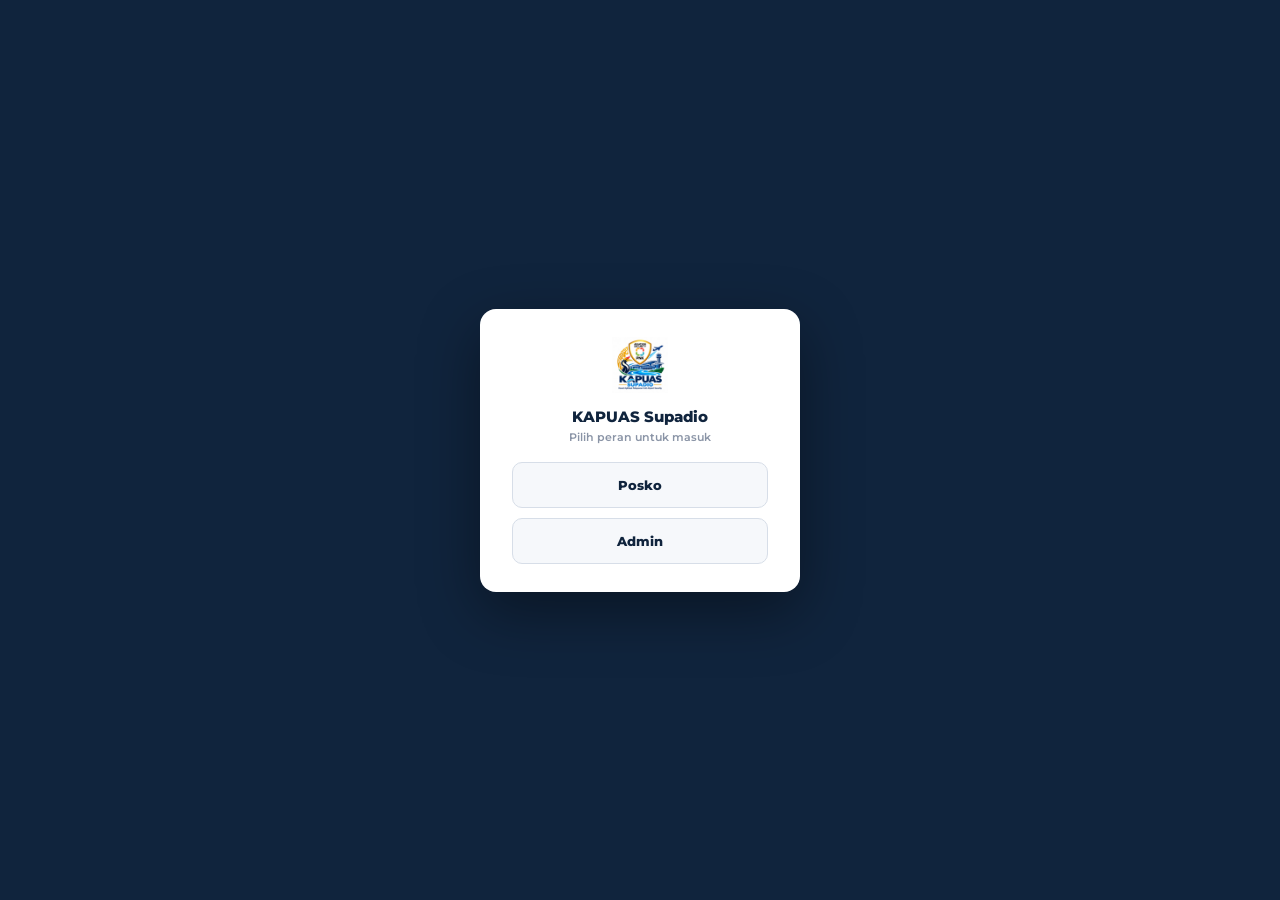
==== index.html @ 76870246 "Sederhanakan Beranda: fokus ke serah-terima shift saja Hapus bagian statistik "Bulan Ini" (ketidakha" ====
<!DOCTYPE html>
<html lang="id">
<head>
<meta charset="UTF-8">
<meta name="viewport" content="width=device-width, initial-scale=1">
<title>Beranda - Sistem Pelaporan AVSEC Bandara Supadio</title>
<link rel="manifest" href="manifest.json">
<meta name="theme-color" content="#10243D">
<link rel="icon" type="image/png" href="Logo/AVS-192.png">
<link rel="apple-touch-icon" href="Logo/AVS-192.png">
<link rel="stylesheet" href="style.css">
<link rel="stylesheet" href="layout.css">
<link rel="stylesheet" href="beranda.css">
</head>
<body class="locked">

<div class="main-wrapper">
<div id="topBar"></div>

<div class="rl-head">
<div><h2>Rekap Laporan</h2><p>Panduan serah-terima untuk shift berikutnya</p></div>
<div class="rl-sp"></div>
<div class="bell-wrap">
<button type="button" class="bell-btn" id="btnBell" onclick="Beranda.bukaShiftKosong()" title="Laporan belum lengkap bulan ini">
<svg viewBox="0 0 24 24"><path d="M12 22c1.1 0 2-.9 2-2h-4c0 1.1.9 2 2 2zm6-6v-5c0-3.07-1.64-5.64-4.5-6.32V4c0-.83-.67-1.5-1.5-1.5s-1.5.67-1.5 1.5v.68C7.63 5.36 6 7.92 6 11v5l-2 2v1h16v-1l-2-2z"/></svg>
<span class="bell-badge" id="bellBadge" style="display:none">0</span>
</button>
</div>
<a class="btn-semua-rekap" id="btnPantauPosko" href="pantau-posko.html" title="Pantau keterisian laporan seluruh posko" style="display:none;background:#10243D;box-shadow:0 2px 6px rgba(16,36,61,.3)">Pantau Posko ›</a>
<a class="btn-semua-rekap" id="btnSemuaRekap" href="rekap.html" title="Lihat rekap lengkap semua laporan">Lihat Semua Rekap ›</a>
</div>

<div class="d-wrap" id="dash">

<div class="sec-lbl"><h4>Shift Sebelumnya</h4><span id="shiftSbLabel">memuat…</span></div>
<div class="grid12" id="rowShiftSb">
<div class="dcard c4 rauto"><div class="h"><div><h3>Personel Tidak Hadir</h3><div class="sub">memuat…</div></div></div><div class="empty">Memuat data…</div></div>
<div class="dcard c4 rauto"><div class="h"><div><h3>Fasilitas Bermasalah</h3><div class="sub">memuat…</div></div></div><div class="empty">Memuat data…</div></div>
<div class="dcard c4 rauto"><div class="h"><div><h3>📓 Catatan Serah Terima</h3><div class="sub">memuat…</div></div></div><div class="empty">Memuat data…</div></div>
</div>

<div class="note" id="noteBawah"></div>
</div>
</div>

<!-- MODAL: LAPORAN BELUM LENGKAP (3 jenis) -->
<div class="modal-overlay" id="kosongOverlay">
<div class="modal-container" style="max-width:560px">
<div class="modal-header"><span class="modal-title">LAPORAN BELUM LENGKAP</span><button type="button" class="modal-close" onclick="Beranda.tutupShiftKosong()">✕</button></div>
<div class="modal-body" id="kosongBody"></div>
<div class="modal-footer"><button type="button" class="btn-info" onclick="Beranda.salinPengingatKosong()">Salin Pengingat WA</button><button type="button" class="btn-cancel" onclick="Beranda.tutupShiftKosong()">Tutup</button></div>
</div>
</div>

<div id="toast" role="status" aria-live="polite"></div>

<script src="akses.js"></script>
<script src="shell.js"></script>
<script>AVS_gerbangUtama();</script>
<script src="data.js"></script>
<script src="beranda.js"></script>
</body>
</html>
---- style.css ----
/* Montserrat: font utama UI & PDF, di-hosting sendiri (bukan CDN) supaya tetap
   tampil benar meski tanpa akses internet, sama seperti pola Inter di bawah. */
@font-face{font-family:'Montserrat';font-weight:400;font-style:normal;font-display:swap;src:url(fonts/montserrat-latin-400-normal.woff2) format('woff2');}
@font-face{font-family:'Montserrat';font-weight:500;font-style:normal;font-display:swap;src:url(fonts/montserrat-latin-500-normal.woff2) format('woff2');}
@font-face{font-family:'Montserrat';font-weight:600;font-style:normal;font-display:swap;src:url(fonts/montserrat-latin-600-normal.woff2) format('woff2');}
@font-face{font-family:'Montserrat';font-weight:700;font-style:normal;font-display:swap;src:url(fonts/montserrat-latin-700-normal.woff2) format('woff2');}
@font-face{font-family:'Montserrat';font-weight:800;font-style:normal;font-display:swap;src:url(fonts/montserrat-latin-800-normal.woff2) format('woff2');}
/* Inter: fallback web-font sebelum jatuh ke font sistem (dipakai di seluruh
   font-family sebagai 'Montserrat', 'Inter', ...). */
@font-face{font-family:'Inter';font-weight:400;font-style:normal;font-display:swap;src:url(fonts/inter-latin-400-normal.woff2) format('woff2');}
@font-face{font-family:'Inter';font-weight:500;font-style:normal;font-display:swap;src:url(fonts/inter-latin-500-normal.woff2) format('woff2');}
@font-face{font-family:'Inter';font-weight:600;font-style:normal;font-display:swap;src:url(fonts/inter-latin-600-normal.woff2) format('woff2');}
@font-face{font-family:'Inter';font-weight:700;font-style:normal;font-display:swap;src:url(fonts/inter-latin-700-normal.woff2) format('woff2');}
@font-face{font-family:'Inter';font-weight:800;font-style:normal;font-display:swap;src:url(fonts/inter-latin-800-normal.woff2) format('woff2');}

:root {
/* Palet Warna Profesional - Aviation Security Operations */
--ink: #10243D;             /* Navy tua - otoritas & header */
--ink-soft: #1D3A5C;        /* Navy sekunder - gradient/hover */
--primary: #C93B2E;         /* Merah alert yang lebih tenang */
--primary-hover: #A82F24;
--secondary: #157A82;       /* Teal tua - profesional */
--secondary-hover: #0F5F65;
--accent-yellow: #D98A22;   /* Amber diperdalam */
--accent-green: #4F8A3D;    /* Hijau diperdalam */

--bg-body: #EEF1F6;
--card-bg: #ffffff;
--border-color: #D7DEE8;
--text-main: #1A2233;
--text-muted: #5C6675;
--danger: #C93B2E;

/* Console / live-preview palette */
--console-bg: #0B1424;
--console-bg-soft: #101E36;
--console-text: #6FE0D0;
--console-border: #223752;

/* Success state */
--success: #4F8A3D;
--success-bg: #EEF5E7;
--success-text: #3F6B2E;

/* Skala tipografi (Judul Utama / Subjudul / Body), responsif lewat clamp()
   supaya menyusut wajar di layar sempit tanpa media query terpisah.
   Dipakai di judul dialog/modal dan elemen judul asli lain; teks UI padat
   (label, badge, sel tabel, input) tetap pada ukurannya sendiri yang sudah
   disetel presisi agar tata letak grid/flex yang ketat tidak bergeser. */
--fs-h1: clamp(20px, 1.6vw + 14px, 26px);
--fs-h2: clamp(15px, 0.9vw + 12px, 18px);
--fs-h3: clamp(13px, 0.5vw + 11px, 14px);
--fs-body: clamp(12.5px, 0.2vw + 12px, 13.5px);
--lh-body: 1.55;
}

* {
box-sizing: border-box;
margin: 0;
padding: 0;
}

body {
font-family: 'Montserrat', 'Inter', -apple-system, sans-serif;
background-color: var(--bg-body);
background-image: radial-gradient(circle at top left, #F4F7FB 0%, var(--bg-body) 55%);
color: var(--text-main);
display: flex;
flex-direction: column;
height: 100vh;
overflow: hidden;
-webkit-font-smoothing: antialiased;
}

/* --- MAIN CONTENT WRAPPER --- */
.main-wrapper {
flex: 1;
display: flex;
flex-direction: column;
overflow: hidden;
padding: 12px;
gap: 12px;
width: 100%;
}

/* HEADER PANEL SELEBAR MONITOR DENGAN LOGO DI UJUNG KIRI */
.top-header-panel {
background: linear-gradient(120deg, var(--ink) 0%, var(--ink-soft) 100%);
border: 1px solid var(--ink);
border-top: 4px solid var(--primary);
border-radius: 10px;
padding: 10px 20px;
display: flex;
align-items: center;
justify-content: space-between;
gap: 20px;
box-shadow: 0 4px 14px rgba(16, 36, 61, 0.25);
flex-shrink: 0;
width: 100%;
}

.header-logo {
height: 65px;
width: 65px;
display: flex;
align-items: center;
justify-content: center;
flex-shrink: 0;
background: rgba(255,255,255,0.06);
border-radius: 8px;
padding: 4px;
}

.header-logo img {
max-width: 100%;
max-height: 100%;
object-fit: contain;
}

.header-content {
flex: 1;
display: flex;
flex-direction: column;
align-items: center;
gap: 8px;
}

.main-header-title {
font-size: 18px;
font-weight: 800;
color: #ffffff;
letter-spacing: 0.8px;
text-transform: uppercase;
text-align: center;
}

.header-inputs {
display: flex;
gap: 20px;
justify-content: center;
align-items: center;
}

.header-input-group {
display: flex;
align-items: center;
gap: 8px;
}

.header-input-group label {
font-weight: 700;
font-size: 11px;
color: #A9BBD4;
letter-spacing: 0.3px;
}

.header-input-group input, .header-input-group select {
padding: 5px 10px;
border: 1px solid rgba(255,255,255,0.18);
border-radius: 6px;
font-size: 12px;
background: rgba(255,255,255,0.95);
outline: none;
font-weight: 600;
color: var(--text-main);
transition: box-shadow 0.15s ease;
}

.header-input-group input:focus, .header-input-group select:focus {
box-shadow: 0 0 0 3px rgba(111, 224, 208, 0.35);
}

/* BAR NAVIGASI DI BAWAH HEADER PANEL */
.sub-navbar {
display: flex;
gap: 8px;
background: #ffffff;
border: 1px solid var(--border-color);
border-radius: 10px;
padding: 5px 8px;
flex-shrink: 0;
box-shadow: 0 1px 3px rgba(16, 36, 61, 0.04);
}

.nav-btn {
display: flex;
align-items: center;
gap: 8px;
padding: 7px 18px;
border-radius: 7px;
cursor: pointer;
font-size: 12px;
font-weight: 700;
color: var(--text-muted);
letter-spacing: 0.2px;
transition: all 0.2s ease;
}

.nav-btn:hover {
background: #F1F4F9;
color: var(--ink);
}

.nav-btn.active {
background: var(--ink);
color: #ffffff;
box-shadow: 0 2px 6px rgba(16, 36, 61, 0.25);
}

.nav-btn svg {
width: 20px;
height: 20px;
fill: currentColor;
}

/* --- LAYOUT GRID UTAMA (3 KOLOM) --- */
.dashboard-layout {
display: grid;
grid-template-columns: 1fr 1fr 0.85fr;
grid-template-rows: 1fr auto;
gap: 12px;
flex: 1;
min-height: 0;
}

.column-wrapper {
display: flex;
flex-direction: column;
gap: 10px;
min-height: 0;
height: 100%;
}

/* PANEL BOX STATIS DENGAN SCROLLING ISI */
.panel-box {
background: #ffffff;
border: 1px solid var(--border-color);
border-top: 3px solid var(--border-color);
border-radius: 10px;
padding: 12px;
display: flex;
flex-direction: column;
flex: 1;
min-height: 0;
box-shadow: 0 1px 3px rgba(16, 36, 61, 0.05);
}

/* Aksen warna per kolom: Kekuatan (merah) / Penempatan (teal) / Pratinjau (navy) */
.column-wrapper:nth-child(1) .panel-box { border-top-color: var(--primary); }
.column-wrapper:nth-child(2) .panel-box { border-top-color: var(--secondary); }
.column-wrapper:nth-child(3) .panel-box { border-top-color: var(--ink); }

/* TULISAN TITLE PANELS STATIS */
.panel-title {
font-size: 12.5px;
font-weight: 800;
color: var(--ink);
text-transform: uppercase;
letter-spacing: 0.5px;
border-bottom: 2px solid #f1f5f9;
padding-bottom: 8px;
margin-bottom: 10px;
flex-shrink: 0;
position: sticky;
top: 0;
background: #ffffff;
z-index: 5;
}

.column-wrapper:nth-child(1) .panel-title { color: var(--primary); }
.column-wrapper:nth-child(2) .panel-title { color: var(--secondary-hover); }
.column-wrapper:nth-child(3) .panel-title { color: var(--ink); }

/* AREA KONTEN ISI YANG DAPAT DI-SCROLL */
.panel-content {
flex: 1;
overflow-y: auto;
padding-right: 4px;
}

/* CARD COMPONENTS */
.kat-card {
background: #F8FAFC;
padding: 11px;
border-radius: 8px;
margin-bottom: 10px;
border: 1px solid #E4E9F0;
transition: border-color 0.15s ease;
}

.kat-card:hover {
border-color: #C9D3E0;
}

.kat-title {
font-weight: 700;
margin-bottom: 6px;
color: var(--ink);
font-size: 12px;
letter-spacing: 0.2px;
}

.grid-3 {
display: grid;
grid-template-columns: 1fr 1fr 1fr;
gap: 6px;
}

label {
display: block;
font-weight: 600;
margin-bottom: 3px;
font-size: 11px;
color: var(--text-muted);
}

select, input {
width: 100%;
padding: 6px 8px;
border: 1px solid var(--border-color);
border-radius: 5px;
font-size: 12px;
box-sizing: border-box;
outline: none;
background: #ffffff;
color: var(--text-main);
transition: border-color 0.15s ease, box-shadow 0.15s ease;
}

select:focus, input:focus {
border-color: var(--secondary);
box-shadow: 0 0 0 3px rgba(21, 122, 130, 0.15);
}

input[type=number]::-webkit-inner-spin-button,
input[type=number]::-webkit-outer-spin-button {
-webkit-appearance: none;
margin: 0;
}

.btn-add {
background-color: var(--secondary);
color: white;
padding: 6px 12px;
font-size: 11px;
border-radius: 5px;
border: none;
cursor: pointer;
margin-top: 8px;
display: inline-flex;
align-items: center;
gap: 4px;
font-weight: 600;
letter-spacing: 0.2px;
transition: background-color 0.15s ease, transform 0.1s ease;
}

.btn-add:hover {
background-color: var(--secondary-hover);
}

.btn-add:active {
transform: translateY(1px);
}

.btn-remove {
background-color: var(--danger);
color: white;
border-radius: 5px;
width: 26px;
height: 26px;
display: flex;
align-items: center;
justify-content: center;
font-size: 12px;
border: none;
cursor: pointer;
flex-shrink: 0;
transition: background-color 0.15s ease;
}

.btn-remove:hover {
background-color: var(--primary-hover);
}

.dynamic-row {
display: flex;
gap: 6px;
margin-top: 6px;
align-items: center;
}

/* BOTTOM COMPARISON BAR */
.comparison-box {
background: #ffffff;
border: 1px solid var(--border-color);
border-radius: 8px;
padding: 10px 20px;
font-weight: 700;
display: grid;
grid-template-columns: 1fr auto 1fr;
gap: 20px;
align-items: center;
font-size: 12.5px;
flex-shrink: 0;
box-shadow: 0 1px 3px rgba(0,0,0,0.05);
height: 42px;
}

.comparison-box span {
text-align: center;
letter-spacing: 0.2px;
color: var(--text-main);
}

.comparison-box span#totalDisplay {
border-right: 1px solid var(--border-color);
padding-right: 20px;
}

.comparison-box span#totalPenempatanDisplay {
border-left: 1px solid var(--border-color);
padding-left: 20px;
}

.comparison-box span#compStatus {
white-space: nowrap;
padding: 6px 16px;
border-radius: 20px;
font-weight: 800;
transition: background-color 0.2s ease, color 0.2s ease, border-color 0.2s ease;
display: flex;
align-items: center;
justify-content: center;
justify-self: center;
align-self: center;
text-align: center;
}

.compStatus-balance {
background-color: var(--success-bg);
color: var(--success-text);
border: 1px solid #C9DEB8;
}

.compStatus-unbalance {
background-color: #FCEEEC;
color: var(--primary);
border: 1px solid #F3CFC8;
}

/* RIGHT PANEL PRATINJAU & ACTION BUTTONS */
.output-area {
flex: 1;
background: linear-gradient(180deg, var(--console-bg-soft) 0%, var(--console-bg) 100%);
color: var(--console-text);
padding: 14px 12px 12px 12px;
border-radius: 7px;
white-space: pre-wrap;
font-family: 'Source Code Pro', monospace;
font-size: 11px;
overflow-y: auto;
border: 1px solid var(--console-border);
line-height: 1.45;
box-shadow: inset 0 0 0 1px rgba(192, 11, 11, 0.02), inset 0 1px 8px rgba(0,0,0,0.25);
}

.output-area::-webkit-scrollbar {
width: 8px;
}

.output-area::-webkit-scrollbar-thumb {
background: #EEF5E7;
border-radius: 4px;
}

.right-btn-group {
display: flex;
gap: 8px;
flex-shrink: 0;
height: 42px;
}

.btn-action {
flex: 1;
padding: 0 10px;
font-size: 12px;
font-weight: 700;
letter-spacing: 0.2px;
border: none;
border-radius: 7px;
cursor: pointer;
color: white;
transition: background-color 0.2s, box-shadow 0.2s, transform 0.1s;
display: flex;
align-items: center;
justify-content: center;
box-shadow: 0 2px 6px rgba(16, 36, 61, 0.12);
}

.btn-action:active { transform: translateY(1px); }

.btn-submit { background-color: var(--primary); }
.btn-submit:hover { background-color: var(--primary-hover); }

.btn-copy { background-color: var(--secondary); }
.btn-copy:hover { background-color: var(--secondary-hover); }

.status-lengkap, .status-nihil {
background-color: var(--success-bg);
color: var(--success-text);
padding: 6px;
border-radius: 5px;
font-weight: 600;
font-size: 11px;
margin-top: 4px;
border: 1px solid #C9DEB8;
}

.status-nihil {
background-color: #F1F3F6;
color: #4b5563;
border-color: #E1E6ED;
}

/* SAVED REPORT LIST */
.saved-card {
background: white;
border: 1px solid var(--border-color);
border-left: 3px solid var(--ink);
border-radius: 8px;
padding: 12px 14px;
margin-bottom: 10px;
display: flex;
justify-content: space-between;
align-items: center;
box-shadow: 0 1px 2px rgba(16, 36, 61, 0.04);
transition: box-shadow 0.15s ease, border-left-color 0.15s ease;
}

.saved-card:hover {
box-shadow: 0 4px 12px rgba(16, 36, 61, 0.08);
border-left-color: var(--secondary);
}

.btn-info, .btn-warning, .btn-danger, .btn-success {
border: none;
padding: 6px 13px;
border-radius: 5px;
cursor: pointer;
font-size: 12px;
font-weight: 600;
color: white;
transition: background-color 0.15s ease, transform 0.1s ease;
}
.btn-info:active, .btn-warning:active, .btn-danger:active, .btn-success:active { transform: translateY(1px); }

.btn-info { background-color: var(--secondary); }
.btn-info:hover { background-color: var(--secondary-hover); }
.btn-warning { background-color: var(--accent-yellow); }
.btn-warning:hover { background-color: #B87418; }
.btn-danger { background-color: var(--danger); }
.btn-danger:hover { background-color: var(--primary-hover); }
.btn-success { background-color: var(--success); }
.btn-success:hover { background-color: #3D6E2E; }

/* MODAL PREVIEW STYLES */
.modal-overlay {
position: fixed;
top: 0;
left: 0;
width: 100vw;
height: 100vh;
background: rgba(10, 18, 32, 0.65);
backdrop-filter: blur(2px);
display: none;
justify-content: center;
align-items: center;
z-index: 1000;
padding: 20px;
}

.modal-container {
background: #ffffff;
border-radius: 10px;
width: 100%;
max-width: 650px;
max-height: 90vh;
display: flex;
flex-direction: column;
box-shadow: 0 20px 45px rgba(8, 16, 30, 0.35);
overflow: hidden;
}

.modal-header {
padding: 14px 18px;
border-bottom: 1px solid var(--ink);
display: flex;
justify-content: space-between;
align-items: center;
background: linear-gradient(120deg, var(--ink) 0%, var(--ink-soft) 100%);
}

.modal-title {
font-size: var(--fs-h3);
font-weight: 700;
letter-spacing: 0.4px;
color: #ffffff;
}

.modal-close {
background: rgba(255,255,255,0.08);
border: none;
width: 26px;
height: 26px;
border-radius: 6px;
font-size: 16px;
font-weight: bold;
cursor: pointer;
color: #ffffff;
transition: background-color 0.15s ease;
}

.modal-close:hover {
background: rgba(255,255,255,0.18);
}

.modal-body {
padding: 16px;
overflow-y: auto;
flex: 1;
background: var(--console-bg);
}

.modal-footer {
padding: 12px 16px;
border-top: 1px solid var(--border-color);
display: flex;
justify-content: flex-end;
gap: 8px;
background: #F8FAFC;
}

#pdfTemplate {
  position: absolute;
  left: -9999px;
  top: -9999px;
  width: 210mm; /* Sesuai standar lebar A4 */
}

/* ================= TAMBAHAN VERSI 2 ================= */
body { height: 100vh; height: 100dvh; }

/* --- Kunci hanya untuk desktop --- */
#lockScreen {
  display: none; position: fixed; inset: 0; z-index: 5000;
  background: linear-gradient(140deg, var(--ink) 0%, var(--ink-soft) 100%);
  color: #fff; flex-direction: column; align-items: center; justify-content: center;
  text-align: center; padding: 28px; gap: 14px;
}
#lockScreen img { width: 96px; height: 96px; object-fit: contain; background: rgba(255,255,255,0.08); border-radius: 14px; padding: 8px; }
#lockScreen h2 { font-size: 20px; letter-spacing: 0.6px; text-transform: uppercase; }
#lockScreen p { font-size: 14px; color: #A9BBD4; max-width: 420px; line-height: 1.5; }
body.locked #lockScreen { display: flex; }
body.locked .main-wrapper, body.locked .modal-overlay, body.locked #toast { display: none !important; }

/* --- Navbar: tombol laporan baru + lencana ubah --- */
.nav-spacer { flex: 1; }
.edit-badge { display: none; align-items: center; font-size: 11px; font-weight: 700; color: #8A5A0C; background: #FFF3DC; border: 1px solid #F0D9A8; border-radius: 6px; padding: 0 10px; }
.nav-new { border: 1px solid var(--border-color); }

/* --- Kartu kategori --- */
.kat-head { display: flex; align-items: center; gap: 4px; margin-bottom: 6px; }
.kat-head .kat-title { flex: 1; margin-bottom: 0; }
.icon-btn { width: 24px; height: 24px; border: 1px solid var(--border-color); background: #fff; color: var(--text-muted); border-radius: 5px; font-size: 11px; line-height: 1; cursor: pointer; flex-shrink: 0; display: flex; align-items: center; justify-content: center; padding: 0; width: 24px; }
.icon-btn:hover { background: #EEF1F6; color: var(--ink); }
.icon-btn.del:hover { background: #FCEEEC; color: var(--danger); border-color: #F3CFC8; }
.kat-edit { background: #fff; border: 1px dashed var(--secondary); border-radius: 7px; padding: 8px; margin-bottom: 8px; }
.kat-edit-grid { display: grid; grid-template-columns: 1fr 96px 96px; gap: 6px; }
.kat-edit-actions { display: flex; gap: 6px; align-items: center; margin-top: 6px; }
.kat-edit-actions .btn-add, .kat-edit-actions .btn-cancel { margin-top: 0; }
.btn-cancel { background: #E4E9F0; color: var(--text-main); border: none; padding: 6px 12px; font-size: 11px; font-weight: 600; border-radius: 5px; cursor: pointer; }
.btn-cancel:hover { background: #D7DEE8; }
.hint { font-size: 10.5px; color: var(--text-muted); font-weight: 500; }
.kat-card.err { border-color: var(--danger); background: #FFF6F5; }
.kat-card.err .grid-3 input[id^="kurang_"] { border-color: var(--danger); color: var(--danger); font-weight: 700; }

/* --- Tanda nama ganda (merah) & baris kosong (oranye) --- */
.dynamic-row.dup input.nm { border: 1.5px solid var(--danger); background: #FDECEA; color: #8F1F14; font-weight: 700; }
.dynamic-row.empty input.nm { border-color: #E6B05A; background: #FFF8EA; }

.icon-btn:disabled { opacity: 0.35; cursor: default; }
.icon-btn:disabled:hover { background: #fff; color: var(--text-muted); }

/* --- Panel tambah kategori --- */
.cat-add-bar { flex-shrink: 0; border-top: 1px solid #EEF1F6; padding-top: 8px; margin-top: 4px; }
.cat-add-bar .btn-add { margin-top: 0; }
#addPanel { display: none; background: #F8FAFC; border: 1px solid #E4E9F0; border-radius: 8px; padding: 8px; }
#addPanel .add-row { display: flex; gap: 6px; align-items: center; margin-top: 6px; }
#addPanel .add-row:first-child { margin-top: 0; }
#addPanel .add-row .btn-add, #addPanel .add-row .btn-cancel { margin-top: 0; }
#addNew { display: none; grid-template-columns: 1fr 96px 96px; gap: 6px; margin-top: 6px; }

/* --- Catatan pemeriksaan (di atas pratinjau) --- */
.issue-box { display: none; flex-shrink: 0; background: #FFF6F5; border: 1px solid #F3CFC8; border-radius: 7px; padding: 8px 10px; margin-bottom: 8px; font-size: 11px; color: #8F1F14; max-height: 30%; overflow-y: auto; }
.issue-box b { display: block; margin-bottom: 3px; letter-spacing: 0.3px; }
.issue-box ul { margin-left: 16px; line-height: 1.45; }

/* --- Tombol Kirim WA --- */
.btn-wa { background-color: #1FA855; }
.btn-wa:hover { background-color: #17864A; }
.btn-success.btn-wa { background-color: #1FA855; }
.btn-success.btn-wa:hover { background-color: #17864A; }

/* --- Daftar tersimpan --- */
.saved-toolbar { display: flex; gap: 8px; align-items: center; margin-bottom: 10px; flex-shrink: 0; }
.saved-actions { display: flex; gap: 6px; flex-wrap: wrap; justify-content: flex-end; }
.saved-meta { font-size: 11px; color: var(--text-muted); margin-top: 2px; }

/* --- Notifikasi (toast) --- */
#toast { position: fixed; left: 50%; bottom: 24px; transform: translate(-50%, 20px); background: var(--ink); color: #fff; padding: 10px 18px; border-radius: 8px; font-size: 12.5px; font-weight: 600; box-shadow: 0 8px 24px rgba(8,16,30,0.35); opacity: 0; pointer-events: none; transition: opacity 0.2s ease, transform 0.2s ease; z-index: 3000; max-width: 560px; text-align: center; }
#toast.show { opacity: 1; transform: translate(-50%, 0); }
#toast.err { background: var(--primary-hover); }

/* ================= KOMPONEN BERSAMA (v3) ================= */
body { font-family: 'Montserrat', 'Inter', -apple-system, 'Segoe UI', sans-serif; height: 100vh; height: 100dvh; }
input, select, button, textarea { font-family: inherit; }
a.nav-btn { text-decoration: none; }
.sub-navbar { align-items: center; padding: 6px 8px; }
.nav-spacer { flex: 1; }
.nav-btn { padding: 8px 20px; font-size: 12.5px; }
.chip { display: flex; align-items: center; gap: 7px; font-size: 11.5px; font-weight: 700; color: var(--text-muted); background: #F1F4F9; border: 1px solid var(--border-color); border-radius: 8px; padding: 7px 12px; white-space: nowrap; }
.chip svg { width: 15px; height: 15px; fill: var(--text-muted); }
.chip .dot { width: 8px; height: 8px; border-radius: 50%; background: #4F8A3D; box-shadow: 0 0 0 3px rgba(79,138,61,0.18); }
.chip .dot.wait { background: #D98A22; box-shadow: 0 0 0 3px rgba(217,138,34,0.2); }
.subtabs { display: flex; justify-content: space-between; align-items: center; flex-shrink: 0; gap: 10px; }
.subtabs .sub-right { display: flex; align-items: center; gap: 8px; }
.seg { display: flex; background: #E1E6EF; border-radius: 10px; padding: 3px; }
.seg button { border: none; background: transparent; padding: 8px 20px; font-weight: 700; font-size: 12px; color: var(--text-muted); border-radius: 8px; display: flex; gap: 8px; align-items: center; cursor: pointer; }
.seg button:hover { color: var(--ink); }
.seg button.on { background: #fff; color: var(--ink); box-shadow: 0 1px 4px rgba(16,36,61,.18); }
.seg .badge { background: var(--secondary); color: #fff; border-radius: 10px; padding: 1px 8px; font-size: 10.5px; font-weight: 700; }
.newbtn { display: flex; align-items: center; gap: 6px; background: #fff; border: 1px solid var(--border-color); color: var(--ink); font-weight: 700; font-size: 12px; border-radius: 9px; padding: 9px 16px; box-shadow: 0 1px 2px rgba(16,36,61,.06); cursor: pointer; }
.newbtn:hover { background: #F4F6FA; }
.edit-badge { display: none; align-items: center; font-size: 11px; font-weight: 700; color: #8A5A0C; background: #FFF3DC; border: 1px solid #F0D9A8; border-radius: 6px; padding: 8px 12px; }
.hchips { display: flex; gap: 10px; justify-content: center; margin-top: 6px; }
.hchip { font-size: 11px; font-weight: 700; color: #DCE6F3; background: rgba(255,255,255,.09); border: 1px solid rgba(255,255,255,.16); border-radius: 20px; padding: 3px 12px; }

/* Pemilih bulan */
.mp-wrap { position: relative; }
.monthpick { display: flex; align-items: stretch; border: 1px solid var(--border-color); border-radius: 9px; overflow: hidden; background: #fff; height: 38px; }
.monthpick button { border: none; background: transparent; font: inherit; cursor: pointer; }
.monthpick .arr { width: 34px; background: #F4F6FA; display: flex; align-items: center; justify-content: center; color: var(--ink); font-size: 15px; font-weight: 800; }
.monthpick .arr:hover { background: #E9EDF4; }
.monthpick .arr:disabled { color: #B4BCC9; cursor: not-allowed; background: #F4F6FA; }
.monthpick .cur { padding: 0 16px; font-weight: 800; font-size: 13px; color: var(--ink); display: flex; align-items: center; gap: 9px; min-width: 176px; justify-content: center; }
.monthpick .cur svg { width: 16px; height: 16px; fill: var(--secondary); }
.monthpick .cur small { font-size: 9px; color: #8A94A6; }
.mp-wrap.open .monthpick { box-shadow: 0 0 0 3px rgba(21,122,130,.22); border-color: var(--secondary); }
.mp-pop { display: none; position: absolute; top: 46px; left: 0; width: 300px; background: #fff; border: 1px solid var(--border-color); border-radius: 12px; box-shadow: 0 18px 44px rgba(16,36,61,.28); padding: 14px; z-index: 60; }
.mp-wrap.open .mp-pop { display: block; }
.mp-pop .yr { display: flex; justify-content: space-between; align-items: center; margin-bottom: 10px; font-weight: 800; color: var(--ink); font-size: 14px; }
.mp-pop .yr button { width: 30px; height: 30px; border-radius: 8px; background: #F1F4F9; border: none; cursor: pointer; font-size: 14px; color: var(--ink); }
.mp-pop .yr button:disabled { color: #B4BCC9; cursor: not-allowed; }
.mp-pop .mg { display: grid; grid-template-columns: repeat(3, 1fr); gap: 7px; }
.mp-pop .mg button { text-align: center; padding: 9px 0 8px; border-radius: 9px; font-size: 12px; font-weight: 700; color: var(--text-main); border: 1px solid #E4E9F0; background: #fff; cursor: pointer; }
.mp-pop .mg button:hover { border-color: var(--secondary); }
.mp-pop .mg button small { display: block; font-size: 9.5px; color: var(--text-muted); font-weight: 600; margin-top: 1px; }
.mp-pop .mg button.sel { background: var(--ink); color: #fff; border-color: var(--ink); }
.mp-pop .mg button.sel small { color: #B9C7DB; }
.mp-pop .mg button:disabled { color: #B4BCC9; background: #F7F8FA; border-style: dashed; cursor: not-allowed; }
.mp-pop .foot { display: flex; justify-content: space-between; margin-top: 12px; padding-top: 10px; border-top: 1px solid #EEF1F6; font-size: 11.5px; font-weight: 700; gap: 8px; }
.mp-pop .foot a { color: var(--secondary); cursor: pointer; } .mp-pop .foot span { color: var(--text-muted); font-weight: 600; }
.selectlike { height: 38px; padding: 0 12px; border: 1px solid var(--border-color); border-radius: 9px; font-size: 12px; font-weight: 700; display: flex; align-items: center; gap: 8px; background: #fff; color: var(--text-main); }
.selectlike small { color: var(--text-muted); font-weight: 600; }
.selectlike select { border: none; background: transparent; font-weight: 700; font-size: 12px; color: var(--text-main); outline: none; cursor: pointer; padding: 0 2px; width: auto; box-shadow: none; }

/* Toolbar daftar tersimpan */
.stool { display: flex; gap: 8px; align-items: center; margin-bottom: 10px; flex-shrink: 0; flex-wrap: wrap; }
.search { display: flex; align-items: center; gap: 8px; border: 1px solid var(--border-color); border-radius: 9px; height: 38px; padding: 0 12px; width: 250px; background: #fff; }
.search svg { width: 16px; height: 16px; fill: #8A94A6; flex-shrink: 0; }
.search input { border: none; outline: none; background: transparent; font-size: 12px; font-weight: 500; width: 100%; padding: 0; box-shadow: none; }
.sumline { font-size: 11.5px; color: var(--text-muted); font-weight: 600; margin: 0 2px 10px; flex-shrink: 0; }
.sumline b { color: var(--ink); }
.stbtn { height: 38px; padding: 0 14px; border-radius: 9px; font-weight: 700; font-size: 12px; display: flex; align-items: center; border: 1px solid var(--border-color); background: #fff; color: var(--ink); cursor: pointer; }
.stbtn:hover { background: #F4F6FA; }
.pchips { display: flex; gap: 6px; margin-top: 6px; flex-wrap: wrap; }
.pchip { font-size: 10.5px; font-weight: 700; padding: 2px 9px; border-radius: 10px; }
.saved-card { padding: 13px 16px !important; }
.empty-state { text-align: center; color: #64748b; padding: 46px 0; font-size: 13px; }
---- layout.css ----
/* =====================================================
   TATA LETAK V4: bilah atas tipis, toolbar, area isian luas,
   bilah status tetap di bawah, laci pratinjau, mode fokus
   ===================================================== */
.main-wrapper { padding: 8px 10px !important; gap: 8px !important; position: relative; }

/* ---- layar kunci: hanya logo ---- */
#lockScreen { padding: 0 !important; gap: 0 !important; }
#lockScreen img { width: 168px !important; height: 168px !important; padding: 16px !important; border-radius: 26px !important; background: rgba(255,255,255,.08) !important; }

/* ---- bilah atas ---- */
#topBar.topbar { flex: none; height: 50px; border-radius: 12px; background: linear-gradient(120deg, var(--ink) 0%, var(--ink-soft) 100%); border-top: 3px solid var(--primary); display: flex; align-items: center; gap: 14px; padding: 0 14px 0 10px; box-shadow: 0 2px 8px rgba(16,36,61,.25); }
#topBar .lg { width: 34px; height: 34px; border-radius: 8px; background: rgba(255,255,255,.1); display: flex; align-items: center; justify-content: center; flex: none; }
#topBar .lg img { width: 26px; height: 26px; object-fit: contain; }
#topBar .ttl { color: #fff; line-height: 0.7; white-space: nowrap; }
#topBar .ttl b { display: block; font-size: 15px; font-weight: 800; letter-spacing: 4px; }
#topBar .ttl span { font-size: 8.5px; color: #A9BBD4; font-weight: 600; letter-spacing: -.2px; }
#topBar nav { display: flex; gap: 4px; margin-left: 18px; }
#topBar nav a.nav-btn { display: flex; gap: 7px; align-items: center; color: #C9D6E8; font-size: 12px; font-weight: 700; padding: 7px 14px; border-radius: 8px; text-decoration: none; background: transparent; box-shadow: none; white-space: nowrap; }
#topBar nav a.nav-btn svg { width: 15px; height: 15px; fill: currentColor; }
#topBar nav a.nav-btn:hover { background: rgba(255,255,255,.1); color: #fff; }
#topBar nav a.nav-btn.active { background: #fff; color: var(--ink); }
#topBar .tsp { flex: 1; }
#topBar .chip2 { font-size: 10.5px; font-weight: 700; color: #DCE6F3; background: rgba(255,255,255,.1); border: 1px solid rgba(255,255,255,.16); border-radius: 8px; padding: 5px 10px; display: flex; gap: 6px; align-items: center; white-space: nowrap; }
#topBar .chip2 svg { width: 13px; height: 13px; fill: #DCE6F3; }
body.focus #topBar { display: none; }

/* ---- dropdown menu topbar (grup Laporan Kejadian + Jadwal Dinas) ---- */
#topBar nav .nav-btn-wrap { position: relative; }
#topBar nav .nav-btn.has-dd { gap: 5px; cursor: pointer; }
#topBar nav .nav-btn .caret { width: 9px; height: 9px; margin-left: 1px; opacity: .75; transition: transform .15s; }
#topBar nav .nav-btn-wrap.open .caret, #topBar nav .nav-btn-wrap:hover .caret { transform: rotate(180deg); }
#topBar nav .nav-dd { position: absolute; top: calc(100% + 8px); left: 0; background: #fff; border-radius: 10px; box-shadow: 0 12px 32px rgba(16,36,61,.28); padding: 6px; min-width: 196px; display: none; z-index: 200; }
#topBar nav .nav-btn-wrap:hover .nav-dd, #topBar nav .nav-btn-wrap.open .nav-dd { display: block; }
#topBar nav .nav-dd a { display: flex; align-items: center; gap: 9px; padding: 9px 12px; border-radius: 7px; color: #10243D; font-weight: 700; font-size: 12.5px; text-decoration: none; }
#topBar nav .nav-dd a svg { width: 14px; height: 14px; fill: currentColor; opacity: .65; flex: none; }
#topBar nav .nav-dd a:hover { background: #F4F6FA; }
#topBar nav .nav-dd a.sel { color: var(--secondary); background: #E4F3F4; }
#topBar nav .nav-dd a.sel svg { opacity: 1; }
#topBar nav .nav-dd a .chk { margin-left: auto; font-size: 12px; }

/* ---- ikon profil + dropdown (nama peran yang login & Keluar) ---- */
#topBar .prof-wrap { position: relative; flex: none; }
#topBar .prof-btn { width: 34px; height: 34px; border-radius: 9px; border: 1px solid rgba(255,255,255,.16); background: rgba(255,255,255,.1); cursor: pointer; display: flex; align-items: center; justify-content: center; }
#topBar .prof-btn svg { width: 17px; height: 17px; fill: #fff; }
#topBar .prof-btn:hover { background: rgba(255,255,255,.18); }
#topBar .prof-dd { position: absolute; top: calc(100% + 8px); right: 0; background: #fff; border-radius: 10px; box-shadow: 0 12px 32px rgba(16,36,61,.28); padding: 6px; min-width: 176px; display: none; z-index: 200; }
#topBar .prof-wrap.open .prof-dd { display: block; }
#topBar .prof-info { padding: 9px 12px 8px; border-bottom: 1px solid #EEF1F6; margin-bottom: 4px; }
#topBar .prof-peran { font-size: 13px; font-weight: 800; color: #10243D; }
#topBar .prof-ket { font-size: 10px; font-weight: 600; color: #8A94A6; margin-top: 1px; }
#topBar .prof-keluar { width: 100%; display: flex; align-items: center; gap: 9px; padding: 9px 12px; border-radius: 7px; border: none; background: none; color: #A82F24; font-weight: 700; font-size: 12.5px; cursor: pointer; text-align: left; }
#topBar .prof-keluar svg { width: 14px; height: 14px; fill: currentColor; flex: none; }
#topBar .prof-keluar:hover { background: #FBE9E7; }
#fokusExit { display: none; position: fixed; right: 16px; top: 10px; z-index: 300; background: var(--ink); color: #fff; border: none; border-radius: 9px; padding: 8px 14px; font: 700 11.5px 'Montserrat', 'Inter', sans-serif; cursor: pointer; box-shadow: 0 4px 14px rgba(16,36,61,.35); }

/* ---- toolbar ---- */
.toolbar { flex: none; min-height: 46px; background: #fff; border: 1px solid var(--border-color); border-radius: 12px; display: flex; align-items: center; gap: 12px; padding: 0 10px; box-shadow: 0 1px 3px rgba(16,36,61,.05); flex-wrap: wrap; }
.toolbar .seg { margin: 6px 0; }
.toolbar .seg button { padding: 6px 14px; font-size: 11.5px; }
.toolbar .tdiv { width: 1px; height: 24px; background: var(--border-color); }
.toolbar .tsp { flex: 1; }
.toolbar .fld { display: flex; align-items: center; gap: 7px; font-size: 10.5px; font-weight: 800; color: var(--text-muted); letter-spacing: .4px; }
.toolbar .fld input, .toolbar .fld select { height: 30px; padding: 0 9px; border: 1px solid #D0D8E3; border-radius: 7px; background: #fff; font-size: 12px; font-weight: 600; color: var(--text-main); width: auto; min-width: 118px; }
.toolbar .fld select { min-width: 150px; }
.toolbar .tbtn { height: 30px; padding: 0 12px; border-radius: 8px; border: 1px solid #D0D8E3; background: #fff; font-size: 11.5px; font-weight: 700; color: var(--ink); display: flex; align-items: center; gap: 6px; cursor: pointer; }
.toolbar .tbtn:hover { background: #F4F6FA; }
.toolbar .fld .nomor-wrap input { width: 232px; padding-right: 50px; }

/* ---- strip "sedang mengubah laporan tersimpan" ---- */
.strip { flex: none; position: relative; align-items: center; gap: 10px; background: #FFF6E4; border: 1px solid #F0D9A8; color: #7A4F0A; border-radius: 10px; padding: 6px 12px; font-size: 11px; font-weight: 600; flex-wrap: wrap; }
.strip b { font-weight: 800; }
.strip .sep { opacity: .45; }
.strip .rw { margin-left: auto; font-weight: 800; color: #8A5A0C; background: #FBE7BC; border-radius: 6px; padding: 3px 9px; cursor: pointer; border: none; font-size: 10.5px; }
.strip .batal { font-weight: 800; color: #5C6675; background: #fff; border: 1px solid #E1C68A; border-radius: 6px; padding: 3px 9px; cursor: pointer; font-size: 10.5px; }
.strip .batal:hover { background: #FFFBF0; color: #10243D; }
.strip .rwpop { display: none; position: absolute; right: 8px; top: calc(100% + 4px); z-index: 60; background: #fff; color: var(--text-main); border: 1px solid var(--border-color); border-radius: 10px; box-shadow: 0 12px 32px rgba(16,36,61,.25); padding: 10px 14px; min-width: 300px; max-height: 260px; overflow-y: auto; }
.strip .rwpop.open { display: block; }
.strip .rwpop h4 { font-size: 11px; font-weight: 800; margin-bottom: 6px; color: var(--ink); letter-spacing: .3px; }
.strip .rwpop div { font-size: 11px; padding: 4px 0; border-bottom: 1px solid #EEF1F6; display: flex; justify-content: space-between; gap: 14px; font-weight: 600; }
.strip .rwpop div:last-child { border-bottom: none; } .strip .rwpop div span { color: var(--text-muted); font-weight: 500; }

/* ---- area isian ---- */
.form-area { flex: 1; min-height: 0; display: flex; gap: 8px; }
.pn { background: #fff; border: 1px solid var(--border-color); border-radius: 12px; box-shadow: 0 1px 3px rgba(16,36,61,.05); display: flex; flex-direction: column; min-height: 0; overflow: hidden; }
.pn > .hd { flex: none; display: flex; align-items: center; gap: 10px; padding: 9px 14px; border-bottom: 1px solid #EEF1F6; }
.pn > .hd h3 { margin: 0; font-size: 11.5px; font-weight: 800; letter-spacing: .6px; color: var(--ink); text-transform: uppercase; }
.pn > .hd .ct { font-size: 10.5px; color: var(--text-muted); font-weight: 600; }
.pn > .hd .sp { flex: 1; }
.pn > .hd .mn { font: 700 10.5px 'Montserrat', 'Inter', sans-serif; color: var(--secondary); background: #E4F3F4; border: none; border-radius: 7px; padding: 5px 11px; cursor: pointer; }
.pn > .hd .mn:hover { background: #D3ECEE; }
.pn > .sc { flex: 1; min-height: 0; overflow-y: auto; padding: 8px 12px 12px; }
.acc-red { border-top: 3px solid var(--primary); } .acc-teal { border-top: 3px solid var(--secondary); } .acc-navy { border-top: 3px solid var(--ink); }

/* ---- bilah status bawah ---- */
.stat { flex: none; min-height: 50px; background: #fff; border: 1px solid var(--border-color); border-radius: 12px; display: flex; align-items: center; gap: 16px; padding: 0 10px 0 16px; box-shadow: 0 1px 3px rgba(16,36,61,.05); flex-wrap: wrap; }
.stat .tt { font-size: 11px; font-weight: 800; color: var(--ink); letter-spacing: .3px; }
.stat #compStatus { font-size: 10.5px; font-weight: 800; border-radius: 18px; padding: 5px 13px; cursor: pointer; }
.stat #compStatus.compStatus-balance { color: #3F6B2E; background: #EEF5E7; border: 1px solid #D6E7C6; }
.stat #compStatus.compStatus-unbalance { color: #A82F24; background: #FBE9E7; border: 1px solid #F3CFC8; }
.stat .sp { flex: 1; }
.stat .hint { font-size: 11px; color: var(--text-muted); font-weight: 600; }
.stat .hint.ok { color: #3F6B2E; font-weight: 700; } .stat .hint.warn { color: #9A5F12; font-weight: 700; }
.sbtn { height: 32px; padding: 0 16px; border-radius: 8px; border: none; font: 800 11.5px 'Montserrat', 'Inter', sans-serif; color: #fff; cursor: pointer; display: flex; align-items: center; }
.sbtn:hover { filter: brightness(.93); } .sbtn:disabled { opacity: .42; cursor: not-allowed; filter: grayscale(.3); }
.sbtn.red { background: var(--primary); } .sbtn.teal { background: var(--secondary); } .sbtn.grn { background: #1FA855; } .sbtn.navy { background: var(--ink); } .sbtn.ghost { background: #EEF1F6; color: var(--ink); }

/* ---- laci pratinjau ---- */
.drawer { position: fixed; right: 0; top: 0; bottom: 0; width: 440px; max-width: 94vw; background: #fff; box-shadow: -10px 0 34px rgba(16,36,61,.28); transform: translateX(106%); transition: transform .22s ease; z-index: 200; display: flex; flex-direction: column; padding: 12px 14px 14px; gap: 8px; }
.drawer.open { transform: none; }
.drawer .dh { display: flex; align-items: center; justify-content: space-between; font-size: 12px; font-weight: 800; letter-spacing: .5px; color: var(--ink); }
.drawer .dh button { border: none; background: #EEF1F6; border-radius: 8px; width: 30px; height: 30px; cursor: pointer; font-size: 13px; }
.drawer .output-area { flex: 1; min-height: 0; height: auto; max-height: none; }
.hdl { position: fixed; right: 0; top: 38%; z-index: 150; width: 26px; height: 116px; background: var(--ink); color: #fff; border: none; border-radius: 10px 0 0 10px; writing-mode: vertical-rl; text-align: center; font: 800 10.5px 'Montserrat', 'Inter', sans-serif; letter-spacing: 1px; cursor: pointer; box-shadow: -2px 2px 8px rgba(16,36,61,.3); }
.hdl:hover { background: var(--ink-soft); }
body.locked .drawer, body.locked .hdl, body.locked #fokusExit { display: none !important; }

/* ---- laci pratinjau WhatsApp (Laporan Kejadian) ---- */
.drawer .wa-opt { display: flex; align-items: center; gap: 8px; }
.drawer .wa-opt label { font-size: 11px; font-weight: 800; color: var(--text-muted); white-space: nowrap; margin: 0; }
.drawer .wa-opt select { flex: 1; height: 30px; }
.drawer .wa-info { font-size: 10.5px; font-weight: 700; color: var(--secondary-hover); background: #E4F3F4; border-radius: 8px; padding: 6px 10px; }
.drawer .dfoot { display: flex; gap: 8px; justify-content: flex-end; }

/* ---- pita "Ada pembaruan" ---- */
#pitaUpdate { position: fixed; left: 0; right: 0; top: 0; z-index: 500; display: flex; align-items: center; gap: 14px; justify-content: center; padding: 9px 14px; background: linear-gradient(90deg, var(--ink), var(--ink-soft)); color: #fff; font: 600 12.5px 'Montserrat', 'Inter', sans-serif; box-shadow: 0 2px 10px rgba(16,36,61,.3); }
#pitaUpdate button { border: none; border-radius: 7px; font: 800 11.5px 'Montserrat', 'Inter', sans-serif; cursor: pointer; padding: 6px 14px; }
#pitaUpdate button:first-of-type { background: var(--primary); color: #fff; }
#pitaUpdate button.x { background: rgba(255,255,255,.15); color: #fff; width: 28px; padding: 6px 0; }
body.locked #pitaUpdate { display: none; }

/* ---- laci Riwayat (butir 21) ---- */
.drawer#drawerRw { width: 560px; padding: 0; gap: 0; background: #F6F8FB; }
.drawer#drawerRw .dh { padding: 12px 16px 9px; background: #fff; border-bottom: 1px solid var(--border-color); }
.drawer#drawerRw .rwsub { padding: 7px 16px; font-size: 10.5px; font-weight: 700; color: var(--text-muted); background: #fff; border-bottom: 1px solid var(--border-color); }
.drawer#drawerRw .rwlist { flex: 1; overflow-y: auto; padding: 10px 12px; display: flex; flex-direction: column; gap: 9px; }
.rwe { background: #fff; border: 1px solid var(--border-color); border-radius: 11px; padding: 9px 11px 10px; box-shadow: 0 1px 3px rgba(16,36,61,.05); }
.rwh { display: flex; align-items: center; gap: 7px; margin-bottom: 5px; font-size: 11.5px; flex-wrap: wrap; }
.rwh b { font-weight: 800; color: var(--ink); }
.rwh .chip { font-size: 9.5px; font-weight: 800; border-radius: 9px; padding: 1px 8px; }
.chip.upd { background: #FFF3DC; color: #8A5A0C; border: 1px solid #F0D9A8; }
.chip.new { background: #E4F3F4; color: #0F5F65; border: 1px solid #C5E2E4; }
.rwh .cnt { margin-left: auto; font-size: 10px; color: var(--text-muted); font-weight: 700; }
.rwi { border-top: 1px dashed var(--border-color); padding: 6px 0 1px; }
.rwi:first-of-type { border-top: none; }
.rwf { font-size: 9.5px; font-weight: 800; letter-spacing: .4px; color: var(--secondary-hover); text-transform: uppercase; margin-bottom: 3px; }
.rwl { font-size: 11px; line-height: 1.5; margin: 2px 0; color: var(--text-main); }
.rwl .lama { background: #FDECEA; color: #8F2F24; border-radius: 5px; padding: 1px 6px; text-decoration: line-through; text-decoration-color: rgba(143,47,36,.55); }
.rwl .baru { background: #E8F4E0; color: #2F5E1F; border-radius: 5px; padding: 1px 6px; font-weight: 700; }
.rwl .arr { color: var(--text-muted); font-weight: 800; margin: 0 3px; }
.rwi > .two { display: grid; grid-template-columns: 1fr 1fr; gap: 7px; margin-top: 2px; }
.two > div { border-radius: 8px; padding: 6px 8px; font-size: 10.5px; line-height: 1.5; overflow-wrap: anywhere; }
.two .a { background: #FDF3F1; border: 1px solid #F3D3CD; color: #7A2A20; }
.two .b { background: #F1F8EC; border: 1px solid #D3E6C4; color: #25491A; }
.two small { display: block; font-size: 8.5px; font-weight: 800; letter-spacing: .5px; margin-bottom: 2px; opacity: .75; }
.tag { font-size: 9.5px; font-weight: 800; border-radius: 6px; padding: 0 6px; margin-right: 5px; }
.tag.t { background: #E8F4E0; color: #2F5E1F; } .tag.h { background: #FDECEA; color: #8F2F24; } .tag.u { background: #E6ECF4; color: #1D3A5C; }
.drawer#drawerRw .rwnote { padding: 8px 16px 11px; font-size: 10px; color: var(--text-muted); background: #fff; border-top: 1px solid var(--border-color); line-height: 1.5; }

/* ---- laci "Lihat" (tampilan web hanya-baca dari laporan tersimpan) ---- */
.drawer#drawerLihat { width: 560px; padding: 0; gap: 0; background: #F6F8FB; }
.drawer#drawerLihat .dh { padding: 12px 16px 9px; background: #fff; border-bottom: 1px solid var(--border-color); }
.drawer#drawerLihat .lhsub { padding: 7px 16px; font-size: 10.5px; font-weight: 700; color: var(--text-muted); background: #fff; border-bottom: 1px solid var(--border-color); }
.drawer#drawerLihat .lhbody { flex: 1; overflow-y: auto; padding: 12px 14px; }
.lb-auto { border: 1px solid #E1E6EF; border-radius: 10px; padding: 12px 14px; background: #FAFBFD; margin-bottom: 10px; }
.lb-auto:last-child { margin-bottom: 0; }
.drawer#drawerLihat .lb-auto { background: #fff; }
.lb-auto .t { font-size: 11px; font-weight: 800; color: #5C6675; margin-bottom: 8px; display: flex; align-items: center; gap: 6px; text-transform: uppercase; letter-spacing: .3px; }
.lb-auto .t i { width: 6px; height: 6px; border-radius: 50%; background: #8A94A6; flex: none; }
.lb-auto-item { font-size: 12px; padding: 6px 0; border-top: 1px dashed #E3E8F0; display: flex; justify-content: space-between; gap: 10px; align-items: center; }
.lb-auto-item:first-of-type { border-top: none; }
.lb-badge { font-size: 9.5px; font-weight: 800; border-radius: 7px; padding: 2px 8px; white-space: nowrap; }
.lihat-empty { font-size: 11.5px; color: #8A94A6; font-weight: 600; }
.lihat-total { font-size: 11.5px; font-weight: 800; color: var(--ink); text-align: center; letter-spacing: .3px; margin: 2px 0 10px; }
.lihat-total b { color: var(--secondary-hover); }
.lihat-footer { font-size: 11px; font-weight: 700; color: var(--text-muted); text-align: right; padding-top: 4px; }
---- beranda.css ----
/* ---------- Beranda / Dashboard ---------- */
.d-wrap { display: flex; flex-direction: column; gap: 12px; flex: 1; min-height: 0; overflow-y: auto; padding: 2px 4px 6px 2px; }
.d-toolbar { display: flex; align-items: center; justify-content: space-between; background: #fff; border: 1px solid var(--border-color); border-radius: 12px; padding: 10px 16px; box-shadow: 0 1px 3px rgba(16,36,61,.05); flex-shrink: 0; position: relative; }
.d-title h2 { font-size: 16px; font-weight: 800; color: var(--ink); letter-spacing: .2px; }
.d-title p { font-size: 11.5px; color: var(--text-muted); margin-top: 2px; font-weight: 500; }
.d-controls { display: flex; gap: 8px; align-items: center; }
.pdfbtn { height: 38px; padding: 0 16px; border-radius: 9px; background: var(--secondary); color: #fff; font-weight: 700; font-size: 12px; display: flex; align-items: center; gap: 8px; box-shadow: 0 2px 6px rgba(21,122,130,.3); }
.pdfbtn svg { width: 16px; height: 16px; fill: #fff; }

.kpis { display: grid; grid-template-columns: repeat(4, 1fr); gap: 12px; flex-shrink: 0; }
.kpi { background: #fff; border: 1px solid var(--border-color); border-radius: 12px; padding: 14px 16px 12px 20px; position: relative; overflow: hidden; box-shadow: 0 1px 3px rgba(16,36,61,.05); height: 112px; }
.kpi::before { content: ''; position: absolute; left: 0; top: 0; bottom: 0; width: 5px; background: var(--acc); }
.kpi .lbl { font-size: 10.5px; font-weight: 800; letter-spacing: .7px; color: var(--text-muted); text-transform: uppercase; }
.kpi .val { font-size: 34px; font-weight: 800; color: var(--ink); line-height: 1.05; margin-top: 6px; letter-spacing: -.5px; }
.kpi .val small { font-size: 13px; font-weight: 700; color: var(--text-muted); margin-left: 5px; letter-spacing: 0; }
.kpi .delta { display: inline-flex; align-items: center; gap: 4px; font-size: 11px; font-weight: 700; margin-top: 7px; padding: 2px 8px; border-radius: 12px; }
.kpi .delta.bad { color: #A82F24; background: #FBE9E7; }
.kpi .delta.good { color: #3F6B2E; background: #EEF5E7; }
.kpi .delta em { font-style: normal; font-weight: 600; color: var(--text-muted); margin-left: 4px; }
.kpi .ico { position: absolute; right: 14px; top: 12px; width: 34px; height: 34px; border-radius: 10px; background: var(--acc-bg); display: flex; align-items: center; justify-content: center; }
.kpi .ico svg { width: 19px; height: 19px; fill: var(--acc); }
.kpi svg.spark { position: absolute; right: 12px; bottom: 10px; }
.kpi .prog { position: absolute; right: 16px; bottom: 16px; width: 120px; }
.kpi .prog .bar { height: 7px; border-radius: 4px; background: #E6EBF2; overflow: hidden; }
.kpi .prog .bar i { display: block; height: 100%; background: var(--acc); border-radius: 4px; }
.kpi .prog span { font-size: 10px; font-weight: 700; color: var(--text-muted); display: block; margin-top: 4px; text-align: right; }

.grid12 { display: grid; grid-template-columns: repeat(12, 1fr); gap: 12px; flex-shrink: 0; }
.dcard { background: #fff; border: 1px solid var(--border-color); border-radius: 12px; padding: 13px 16px; box-shadow: 0 1px 3px rgba(16,36,61,.05); display: flex; flex-direction: column; min-height: 0; overflow: hidden; }
.dcard .h { display: flex; justify-content: space-between; align-items: flex-start; margin-bottom: 6px; }
.dcard h3 { font-size: 13px; font-weight: 800; color: var(--ink); letter-spacing: .1px; }
.dcard .sub { font-size: 11px; color: var(--text-muted); font-weight: 500; margin-top: 1px; }
.legend { display: flex; gap: 12px; font-size: 10.5px; font-weight: 600; color: var(--text-muted); align-items: center; }
.legend i { display: inline-block; width: 9px; height: 9px; border-radius: 2px; margin-right: 5px; vertical-align: -1px; }
.legend i.c { border-radius: 50%; }
.c6 { grid-column: span 6; } .c3 { grid-column: span 3; } .c4 { grid-column: span 4; }
.r250 { height: 252px; } .r274 { height: 276px; }
.donutwrap { display: flex; align-items: center; gap: 14px; flex: 1; }
.dl { flex: 1; display: flex; flex-direction: column; gap: 5px; }
.dl div { display: flex; align-items: center; font-size: 11px; font-weight: 600; color: var(--text-main); }
.dl i { width: 9px; height: 9px; border-radius: 3px; margin-right: 8px; flex-shrink: 0; }
.dl b { margin-left: auto; font-weight: 800; color: var(--ink); }
.dl u { text-decoration: none; color: var(--text-muted); font-weight: 600; width: 34px; text-align: right; }
.hbars { display: flex; flex-direction: column; gap: 11px; flex: 1; justify-content: center; }
.hb .top { display: flex; justify-content: space-between; font-size: 11.5px; font-weight: 700; color: var(--text-main); margin-bottom: 4px; }
.hb .top span { color: var(--text-muted); font-weight: 600; }
.hb .track { height: 10px; background: #EAEFF5; border-radius: 6px; overflow: hidden; }
.hb .track i { display: block; height: 100%; border-radius: 6px; }
.insight { font-size: 11px; color: var(--text-muted); background: #F6F8FB; border-radius: 8px; padding: 7px 10px; margin-top: 8px; line-height: 1.4; }
.insight b { color: var(--ink); }
.evlist { display: flex; flex-direction: column; gap: 0; flex: 1; }
.ev { display: flex; gap: 11px; padding: 6px 0; border-bottom: 1px solid #EEF1F6; align-items: center; }
.ev:last-child { border-bottom: none; }
.ev .dt { width: 42px; text-align: center; background: #FBE9E7; border-radius: 8px; padding: 4px 0; flex-shrink: 0; }
.ev .dt b { display: block; font-size: 15px; font-weight: 800; color: var(--primary); line-height: 1.1; }
.ev .dt span { font-size: 9px; font-weight: 800; color: #A82F24; letter-spacing: .5px; }
.ev .tx { flex: 1; min-width: 0; }
.ev .tx b { display: block; font-size: 11.5px; font-weight: 700; color: var(--text-main); white-space: nowrap; overflow: hidden; text-overflow: ellipsis; }
.ev .tx span { font-size: 10.5px; color: var(--text-muted); font-weight: 500; }
.pill { font-size: 10px; font-weight: 800; color: var(--secondary); background: #E4F3F4; border-radius: 6px; padding: 3px 8px; letter-spacing: .3px; }
table.tp { width: 100%; border-collapse: collapse; font-size: 11.5px; }
table.tp th { text-align: left; font-size: 9.5px; font-weight: 800; letter-spacing: .6px; color: var(--text-muted); padding: 0 4px 6px; text-transform: uppercase; border-bottom: 1px solid #E4E9F0; }
table.tp td { padding: 7px 4px; border-bottom: 1px solid #EEF1F6; font-weight: 600; color: var(--text-main); }
table.tp tr:last-child td { border-bottom: none; }
table.tp .rk { width: 20px; font-weight: 800; color: var(--text-muted); }
table.tp .nm { font-weight: 700; }
table.tp .mb { width: 70px; }
table.tp .mb i { display: block; height: 6px; border-radius: 4px; background: var(--secondary); }
.tag { font-size: 10px; font-weight: 700; padding: 2px 8px; border-radius: 10px; }


.d-toolbar { z-index: 40; }
.d-controls { flex-wrap: wrap; justify-content: flex-end; }
.pdfbtn { border: none; cursor: pointer; font-family: inherit; }
.pdfbtn:hover { background: var(--secondary-hover); }
.pdfbtn:disabled { opacity: .6; cursor: wait; }
a.evmain { display: flex; gap: 11px; align-items: center; flex: 1; min-width: 0; text-decoration: none; color: inherit; }
a.evmain:hover .tx b { color: var(--secondary); }
a.pill { text-decoration: none; }
a.pill:hover { background: #CDE9EB; }
.kpi .delta.neu { color: var(--text-muted); background: #EEF1F6; }
.dcard .empty { flex: 1; display: flex; align-items: center; justify-content: center; text-align: center; font-size: 12px; color: var(--text-muted); font-weight: 600; line-height: 1.5; padding: 10px; }
.banner { display: flex; align-items: center; gap: 14px; background: #FFF7E8; border: 1px solid #F0DDB6; border-radius: 12px; padding: 12px 16px; font-size: 12.5px; color: #7A4F0A; flex-shrink: 0; }
.banner b { color: #5C3B06; }
.banner .go { margin-left: auto; display: flex; gap: 8px; }
.banner .go a { background: #fff; border: 1px solid #E8CF9E; color: #7A4F0A; font-weight: 700; font-size: 12px; border-radius: 8px; padding: 7px 14px; text-decoration: none; }
.note { font-size: 10.5px; color: var(--text-muted); font-weight: 500; padding: 0 4px 4px; flex-shrink: 0; }
svg .col { cursor: default; }

#isi { display: flex; flex-direction: column; gap: 12px; }

/* ---- kartu KPI yang bisa diklik (shift belum dilaporkan) ---- */
.kpi.kpi-klik[role="button"] { cursor: pointer; }
.kpi.kpi-klik[role="button"]:hover { box-shadow: 0 6px 18px rgba(16,36,61,.14); transform: translateY(-1px); }
.kpi.kpi-klik[role="button"]:focus-visible { outline: 2px solid var(--secondary); outline-offset: 2px; }

/* ---- panel shift belum dilaporkan ---- */
.kosong-sub { font-size: 11.5px; color: var(--text-muted); font-weight: 600; margin-bottom: 10px; line-height: 1.5; }
.kosong-list { display: flex; flex-direction: column; gap: 6px; }
.kosong-row { display: flex; align-items: center; gap: 12px; background: #fff; border: 1px solid var(--border-color); border-radius: 9px; padding: 8px 12px; }
.kosong-row .kd { display: flex; flex-direction: column; align-items: center; width: 38px; flex: none; line-height: 1.1; }
.kosong-row .kd b { font-size: 15px; font-weight: 800; color: var(--ink); }
.kosong-row .kd small { font-size: 9px; font-weight: 800; color: var(--text-muted); letter-spacing: .4px; }
.kosong-row .kt { flex: 1; font-size: 12px; font-weight: 700; color: var(--text-main); }
.kosong-row .ks { font-size: 10.5px; font-weight: 800; border-radius: 8px; padding: 4px 10px; }
.kosong-row .ks.pagi { background: #FCF1DF; color: #9A5F12; }
.kosong-row .ks.malam { background: #E6ECF4; color: #1D3A5C; }

/* ---- sakelar mode hitung (butir 15) ---- */
#modeSeg { display: flex; flex-direction: column; gap: 3px; }
#modeSeg .seg2 { display: flex; background: #E6EBF3; border-radius: 9px; padding: 3px; }
#modeSeg .seg2 button { border: none; background: transparent; font: 700 11px 'Montserrat', 'Inter', sans-serif; color: #64748B; padding: 6px 12px; border-radius: 7px; cursor: pointer; white-space: nowrap; }
#modeSeg .seg2 button.on { background: #fff; color: var(--ink); box-shadow: 0 1px 3px rgba(16,36,61,.18); }

/* =====================================================
   TAHAP 3 — Beranda baru (panduan serah-terima shift)
   Menambah kelas baru saja; kelas grid12/dcard/kpis/pill/kosong-list/
   ev/tp/tag/banner/empty yang sudah ada tetap dipakai ulang dari atas.
   ===================================================== */
.c12 { grid-column: span 12; }
.rauto { height: auto; }

/* header baru */
.rl-head { display: flex; align-items: center; gap: 14px; background: #fff; border: 1px solid var(--border-color); border-radius: 12px; min-height: 47px; padding: 0 18px; box-shadow: 0 1px 3px rgba(16,36,61,.05); flex-shrink: 0; }
.rl-head h2 { font-size: 16px; font-weight: 800; color: var(--ink); letter-spacing: .2px; }
.rl-head p { font-size: 11.5px; color: var(--text-muted); margin-top: 2px; font-weight: 500; }
.rl-sp { flex: 1; }
.bell-wrap { position: relative; flex: none; }
.bell-btn { width: 38px; height: 38px; border-radius: 10px; background: #FCF1DF; border: 1px solid #F0D9A8; display: flex; align-items: center; justify-content: center; font-size: 16px; cursor: pointer; }
.bell-btn svg { width: 18px; height: 18px; fill: #9A5F12; }
.bell-badge { position: absolute; top: -6px; right: -6px; background: #C93B2E; color: #fff; font-size: 10px; font-weight: 800; border-radius: 10px; min-width: 18px; height: 18px; display: flex; align-items: center; justify-content: center; padding: 0 4px; border: 2px solid #fff; }
.btn-semua-rekap { height: 38px; padding: 0 16px; border-radius: 9px; background: var(--secondary); color: #fff; font-weight: 700; font-size: 12px; display: flex; align-items: center; gap: 6px; box-shadow: 0 2px 6px rgba(21,122,130,.3); text-decoration: none; flex: none; border: none; cursor: pointer; }
.btn-semua-rekap[disabled] { background: #E7EAEE; color: #9AA3AF; box-shadow: none; cursor: not-allowed; }

/* Shift Sebelumnya */
.sec-lbl { display: flex; align-items: baseline; gap: 10px; margin: 2px 2px 0; flex-shrink: 0; }
.sec-lbl h4 { font-size: 12px; font-weight: 800; color: var(--ink); letter-spacing: .5px; text-transform: uppercase; }
.sec-lbl span { font-size: 11px; color: var(--text-muted); font-weight: 600; }
.plist { display: flex; flex-direction: column; }
.prow { display: flex; align-items: center; gap: 10px; padding: 7px 0; border-bottom: 1px solid #EEF1F6; }
.prow:last-child { border-bottom: none; }
.prow .av { width: 28px; height: 28px; border-radius: 50%; background: #FBE9E7; color: #A82F24; display: flex; align-items: center; justify-content: center; font-weight: 800; font-size: 10.5px; flex: none; }
.prow .nm { font-size: 11.5px; font-weight: 700; color: var(--text-main); }
.prow .al { font-size: 10px; color: var(--text-muted); font-weight: 600; }
.prow .kat2 { margin-left: auto; font-size: 9px; font-weight: 800; background: #F1F4F8; color: #5C6675; border-radius: 8px; padding: 3px 8px; flex: none; }
.empty-shift { flex: 1; display: flex; flex-direction: column; align-items: center; justify-content: center; text-align: center; gap: 6px; padding: 6px 10px; }
.empty-shift .ic2 { font-size: 24px; opacity: .55; }
.empty-shift .t1 { font-size: 12.5px; font-weight: 800; color: #9A5F12; }
.empty-shift .t2 { font-size: 10.5px; font-weight: 600; color: var(--text-muted); max-width: 260px; line-height: 1.5; }
.empty-shift .btnwa { margin-top: 2px; font-size: 10.5px; font-weight: 800; background: #E4F3F4; color: var(--secondary-hover); border: none; border-radius: 8px; padding: 7px 13px; cursor: pointer; }
.lb-card2 { background: linear-gradient(150deg, #FFFBF2 0%, #fff 55%); border-color: #F0D9A8 !important; }
.lb-tag2 { display: inline-flex; align-items: center; gap: 5px; font-size: 9px; font-weight: 800; color: #9A5F12; background: #FCF1DF; border-radius: 7px; padding: 3px 8px; margin-bottom: 6px; flex: none; align-self: flex-start; }
.lb-tag2 i { width: 5px; height: 5px; border-radius: 50%; background: #D98A22; }
.lb-note2 { flex: 1; min-height: 0; overflow-y: auto; font-size: 11px; line-height: 1.6; color: #3A3226; }
.lb-note2 p { margin: 0 0 7px; }
.lb-note2 p:last-child { margin-bottom: 0; padding-top: 7px; border-top: 1px dashed #F0D9A8; }

/* tabel Fasilitas Sering Bermasalah — sejajar table.tp */
table.tpf .rk { width: 20px; font-weight: 800; color: var(--text-muted); }
table.tpf .nm { font-weight: 700; }
table.tpf .ps { color: var(--text-muted); font-weight: 600; }
table.tpf .jn { font-size: 10px; font-weight: 700; padding: 2px 8px; border-radius: 10px; }

/* lencana jenis laporan yang belum lengkap (modal Laporan Belum Lengkap) */
.tagwrap { display: flex; flex-direction: column; gap: 4px; align-items: flex-end; flex: none; }
.tag5 { font-size: 9px; font-weight: 800; border-radius: 7px; padding: 3px 8px; white-space: nowrap; }
.tag5.p { background: #E6ECF4; color: #1D3A5C; }
.tag5.f { background: #FCF1DF; color: #9A5F12; }
.tag5.l { background: #FBE9E7; color: #A82F24; }
.kosong-row { align-items: flex-start; }
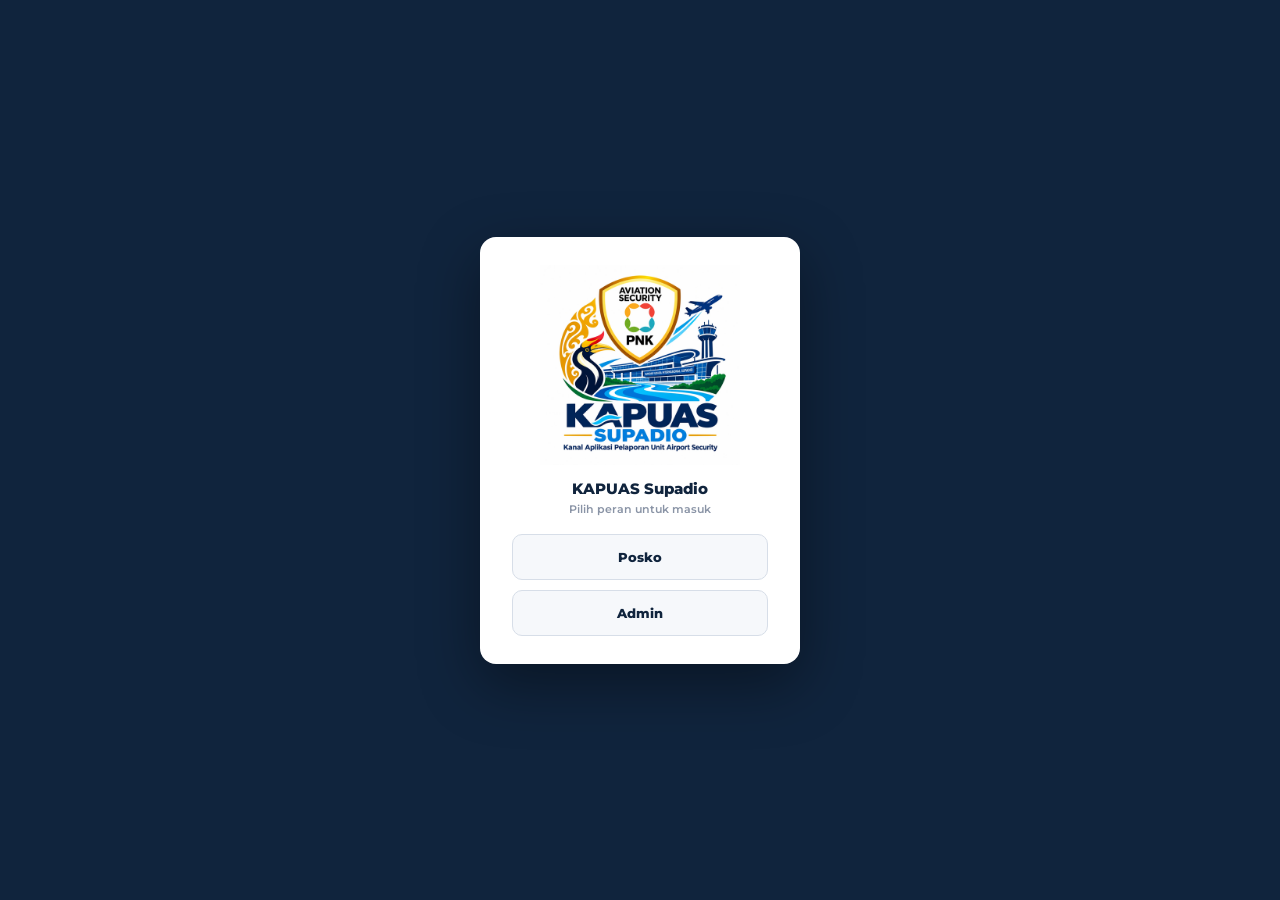
==== commit 8910f35f: "Laporan tersimpan kini otomatis ikut nama pos terbaru Sebelumnya nama pos (mis. "SSCP + (Dep & Arr)"" ====
--- a/index.html
+++ b/index.html
@@ -18,7 +18,7 @@
 <div id="topBar"></div>
 
 <div class="rl-head">
-<div><h2>Rekap Laporan</h2><p>Panduan serah-terima untuk shift berikutnya</p></div>
+<div><h2>Dashboard</h2><p>Panduan serah-terima untuk shift berikutnya</p></div>
 <div class="rl-sp"></div>
 <div class="bell-wrap">
 <button type="button" class="bell-btn" id="btnBell" onclick="Beranda.bukaShiftKosong()" title="Laporan belum lengkap bulan ini">
@@ -26,8 +26,6 @@
 <span class="bell-badge" id="bellBadge" style="display:none">0</span>
 </button>
 </div>
-<a class="btn-semua-rekap" id="btnPantauPosko" href="pantau-posko.html" title="Pantau keterisian laporan seluruh posko" style="display:none;background:#10243D;box-shadow:0 2px 6px rgba(16,36,61,.3)">Pantau Posko ›</a>
-<a class="btn-semua-rekap" id="btnSemuaRekap" href="rekap.html" title="Lihat rekap lengkap semua laporan">Lihat Semua Rekap ›</a>
 </div>
 
 <div class="d-wrap" id="dash">
@@ -37,6 +35,18 @@
 <div class="dcard c4 rauto"><div class="h"><div><h3>Personel Tidak Hadir</h3><div class="sub">memuat…</div></div></div><div class="empty">Memuat data…</div></div>
 <div class="dcard c4 rauto"><div class="h"><div><h3>Fasilitas Bermasalah</h3><div class="sub">memuat…</div></div></div><div class="empty">Memuat data…</div></div>
 <div class="dcard c4 rauto"><div class="h"><div><h3>📓 Catatan Serah Terima</h3><div class="sub">memuat…</div></div></div><div class="empty">Memuat data…</div></div>
+</div>
+
+<div class="sec-lbl bulanan-head"><h4>Bulan</h4><div id="pilihBulanBulanan"></div></div>
+<div class="grid12" id="rowBulanan1">
+<div class="dcard c4 rauto"><div class="h"><div><h3>Ketidakhadiran Terbanyak</h3><div class="sub">memuat…</div></div></div><div class="empty">Memuat data…</div></div>
+<div class="dcard c4 rauto"><div class="h"><div><h3>Alasan Ketidakhadiran</h3><div class="sub">memuat…</div></div></div><div class="empty">Memuat data…</div></div>
+<div class="dcard c4 rauto"><div class="h"><div><h3>Fasilitas Sering Bermasalah</h3><div class="sub">memuat…</div></div></div><div class="empty">Memuat data…</div></div>
+</div>
+<div class="grid12" id="rowBulanan2">
+<div class="dcard c4 rauto"><div class="h"><div><h3>Daftar Kejadian Terbaru</h3><div class="sub">memuat…</div></div></div><div class="empty">Memuat data…</div></div>
+<div class="dcard c4 rauto"><div class="h"><div><h3>Daftar BAST Terbaru</h3><div class="sub">memuat…</div></div></div><div class="empty">Memuat data…</div></div>
+<div class="dcard c4 rauto"><div class="h"><div><h3>Shift Belum Lengkap</h3><div class="sub">memuat…</div></div></div><div class="empty">Memuat data…</div></div>
 </div>
 
 <div class="note" id="noteBawah"></div>
@@ -52,11 +62,21 @@
 </div>
 </div>
 
+<!-- MODAL: DAFTAR SHIFT BELUM LENGKAP (rentang bulan terpilih) -->
+<div class="modal-overlay" id="kepatuhanOverlay">
+<div class="modal-container" style="max-width:640px">
+<div class="modal-header"><span class="modal-title">DAFTAR SHIFT BELUM LENGKAP</span><button type="button" class="modal-close" onclick="Beranda.tutupKepatuhan()">✕</button></div>
+<div class="modal-body" id="kepatuhanBody"></div>
+<div class="modal-footer"><button type="button" class="btn-cancel" onclick="Beranda.tutupKepatuhan()">Tutup</button></div>
+</div>
+</div>
+
 <div id="toast" role="status" aria-live="polite"></div>
 
 <script src="akses.js"></script>
 <script src="shell.js"></script>
 <script>AVS_gerbangUtama();</script>
+<script src="fasilitas-data.js"></script>
 <script src="data.js"></script>
 <script src="beranda.js"></script>
 </body>
--- a/layout.css
+++ b/layout.css
@@ -16,28 +16,29 @@
 #topBar .ttl b { display: block; font-size: 15px; font-weight: 800; letter-spacing: 4px; }
 #topBar .ttl span { font-size: 8.5px; color: #A9BBD4; font-weight: 600; letter-spacing: -.2px; }
 #topBar nav { display: flex; gap: 4px; margin-left: 18px; }
-#topBar nav a.nav-btn { display: flex; gap: 7px; align-items: center; color: #C9D6E8; font-size: 12px; font-weight: 700; padding: 7px 14px; border-radius: 8px; text-decoration: none; background: transparent; box-shadow: none; white-space: nowrap; }
-#topBar nav a.nav-btn svg { width: 15px; height: 15px; fill: currentColor; }
-#topBar nav a.nav-btn:hover { background: rgba(255,255,255,.1); color: #fff; }
+#topBar nav .nav-btn { display: flex; gap: 7px; align-items: center; color: #C9D6E8; font-size: 12px; font-weight: 700; padding: 7px 14px; border: none; border-radius: 8px; text-decoration: none; background: transparent; box-shadow: none; white-space: nowrap; cursor: pointer; font-family: inherit; }
+#topBar nav .nav-btn svg { width: 15px; height: 15px; fill: currentColor; }
+#topBar nav .nav-btn:hover { background: rgba(255,255,255,.1); color: #fff; }
 #topBar nav a.nav-btn.active { background: #fff; color: var(--ink); }
 #topBar .tsp { flex: 1; }
 #topBar .chip2 { font-size: 10.5px; font-weight: 700; color: #DCE6F3; background: rgba(255,255,255,.1); border: 1px solid rgba(255,255,255,.16); border-radius: 8px; padding: 5px 10px; display: flex; gap: 6px; align-items: center; white-space: nowrap; }
 #topBar .chip2 svg { width: 13px; height: 13px; fill: #DCE6F3; }
 body.focus #topBar { display: none; }
 
-/* ---- dropdown menu topbar (grup Laporan Kejadian + Jadwal Dinas) ---- */
-#topBar nav .nav-btn-wrap { position: relative; }
-#topBar nav .nav-btn.has-dd { gap: 5px; cursor: pointer; }
-#topBar nav .nav-btn .caret { width: 9px; height: 9px; margin-left: 1px; opacity: .75; transition: transform .15s; }
-#topBar nav .nav-btn-wrap.open .caret, #topBar nav .nav-btn-wrap:hover .caret { transform: rotate(180deg); }
-#topBar nav .nav-dd { position: absolute; top: calc(100% + 8px); left: 0; background: #fff; border-radius: 10px; box-shadow: 0 12px 32px rgba(16,36,61,.28); padding: 6px; min-width: 196px; display: none; z-index: 200; }
-#topBar nav .nav-btn-wrap:hover .nav-dd, #topBar nav .nav-btn-wrap.open .nav-dd { display: block; }
-#topBar nav .nav-dd a { display: flex; align-items: center; gap: 9px; padding: 9px 12px; border-radius: 7px; color: #10243D; font-weight: 700; font-size: 12.5px; text-decoration: none; }
-#topBar nav .nav-dd a svg { width: 14px; height: 14px; fill: currentColor; opacity: .65; flex: none; }
-#topBar nav .nav-dd a:hover { background: #F4F6FA; }
-#topBar nav .nav-dd a.sel { color: var(--secondary); background: #E4F3F4; }
-#topBar nav .nav-dd a.sel svg { opacity: 1; }
-#topBar nav .nav-dd a .chk { margin-left: auto; font-size: 12px; }
+/* ---- ikon carousel (daftar menu tersembunyi), selalu di ujung paling kanan ----
+   Warna sengaja dibedakan dari menu aktif (putih solid) maupun menu biasa (transparan) --
+   pakai gaya "chip" translusen yang sama dengan chip tanggal/ikon profil di topbar, supaya
+   terbaca sebagai kontrol (pembuka daftar), bukan tujuan navigasi. ---- */
+#topBar nav .nav-ov { position: relative; }
+#topBar nav .nav-ov-btn { padding: 7px 10px !important; background: rgba(255,255,255,.1); border: 1px solid rgba(255,255,255,.16); color: #C9D6E8; }
+#topBar nav .nav-ov-btn:hover { background: rgba(255,255,255,.18); color: #fff; }
+#topBar nav .nav-ov.open .nav-ov-btn { background: rgba(255,255,255,.24); border-color: rgba(255,255,255,.3); color: #fff; }
+#topBar nav .nav-ov-dd { position: absolute; top: calc(100% + 8px); right: 0; background: #fff; border-radius: 10px; box-shadow: 0 12px 32px rgba(16,36,61,.28); padding: 6px; min-width: 196px; display: none; z-index: 200; }
+#topBar nav .nav-ov.open .nav-ov-dd { display: block; }
+#topBar nav .nav-ov-dd a { display: flex; align-items: center; gap: 9px; padding: 9px 12px; border-radius: 7px; color: #10243D; font-weight: 700; font-size: 12.5px; text-decoration: none; }
+#topBar nav .nav-ov-dd a svg { width: 14px; height: 14px; fill: currentColor; opacity: .65; flex: none; }
+#topBar nav .nav-ov-dd a:hover { background: #F4F6FA; }
+
 
 /* ---- ikon profil + dropdown (nama peran yang login & Keluar) ---- */
 #topBar .prof-wrap { position: relative; flex: none; }
@@ -174,3 +175,20 @@
 .lihat-total { font-size: 11.5px; font-weight: 800; color: var(--ink); text-align: center; letter-spacing: .3px; margin: 2px 0 10px; }
 .lihat-total b { color: var(--secondary-hover); }
 .lihat-footer { font-size: 11px; font-weight: 700; color: var(--text-muted); text-align: right; padding-top: 4px; }
+
+/* ---- jaga-jaga di lebar minimum app (AVS.MIN_LEBAR = 1024px): padatkan topbar supaya
+   tidak overflow -- 4 menu tetap + 1 slot dinamis selalu tampil teks penuh (sesuai
+   ketentuan, tidak boleh disembunyikan/jadi ikon), jadi ruang dihemat dari krom di
+   sekitarnya (judul brand, chip tanggal, logo, padding/jarak), bukan dari label menu.
+   Diletakkan di akhir file & selektornya disamakan spesifisitasnya dengan aturan dasar
+   supaya override-nya benar2 berlaku (bukan kalah oleh aturan dasar yang lebih spesifik
+   atau lebih belakangan di file). ---- */
+@media (max-width: 1150px) {
+  #topBar .ttl span { display: none; }
+  #topBar .ttl b { letter-spacing: .5px; }
+  #topBar.topbar { gap: 8px; padding: 0 10px 0 8px; }
+  #topBar .lg, #topBar .prof-btn { width: 28px; height: 28px; }
+  #topBar nav { margin-left: 6px; gap: 1px; }
+  #topBar nav .nav-btn { padding: 7px 6px; gap: 4px; font-size: 11.5px; }
+  #topBar .chip2 { padding: 5px 7px; font-size: 10px; gap: 4px; }
+}
--- a/beranda.css
+++ b/beranda.css
@@ -87,6 +87,31 @@
 .note { font-size: 10.5px; color: var(--text-muted); font-weight: 500; padding: 0 4px 4px; flex-shrink: 0; }
 svg .col { cursor: default; }
 
+/* ---------- Mockup: section "Bulanan" (pengganti "Bulan Ini") ---------- */
+.bulanan-head { align-items: center; }
+.mata-btn { display: inline-flex; align-items: center; justify-content: center; width: 26px; height: 26px; border-radius: 7px; background: #EEF5E7; color: #3F6B2E; flex: none; border: none; cursor: pointer; text-decoration: none; }
+.mata-btn:hover { background: #DCEFD2; }
+.mata-btn svg { width: 15px; height: 15px; fill: currentColor; }
+.ev.bast .dt { background: #E4F3F4; }
+.ev.bast .dt b { color: var(--secondary); }
+.ev.bast .dt span { color: #0F5F65; }
+.kepat-grid { display: flex; flex-direction: column; gap: 9px; flex: 1; justify-content: center; }
+.kepat-row { display: flex; align-items: center; gap: 10px; }
+.kepat-row .kr-lbl { font-size: 11.5px; font-weight: 700; color: var(--text-main); width: 92px; flex: none; }
+.kepat-row .kr-track { flex: 1; height: 9px; border-radius: 5px; background: #EAEFF5; overflow: hidden; }
+.kepat-row .kr-track i { display: block; height: 100%; border-radius: 5px; }
+.kepat-row .kr-val { font-size: 12.5px; font-weight: 800; color: var(--ink); width: 54px; text-align: right; flex: none; }
+.kepat-total { font-size: 11px; color: var(--text-muted); font-weight: 600; margin-top: 2px; text-align: center; }
+.kepat-total b { color: var(--ink); font-weight: 800; }
+
+/* Modal "Daftar Shift Belum Lengkap" (#kepatuhanBody) pakai latar gelap (--console-bg) --
+   table.tp aslinya didesain utk kartu putih, jadi warna isi Tanggal & Shift perlu
+   ditimpa supaya kontras terhadap latar gelap (bukan warisi warna teks gelap default). */
+#kepatuhanBody table.tp th { color: #8DA0C2; border-bottom-color: var(--console-border); }
+#kepatuhanBody table.tp td { color: #F2F5FA; border-bottom-color: var(--console-border); }
+#kepatuhanBody table.tp .nm { color: #ffffff; }
+#kepatuhanBody table.tp tr:hover td { background: rgba(255,255,255,.04); }
+
 #isi { display: flex; flex-direction: column; gap: 12px; }
 
 /* ---- kartu KPI yang bisa diklik (shift belum dilaporkan) ---- */
